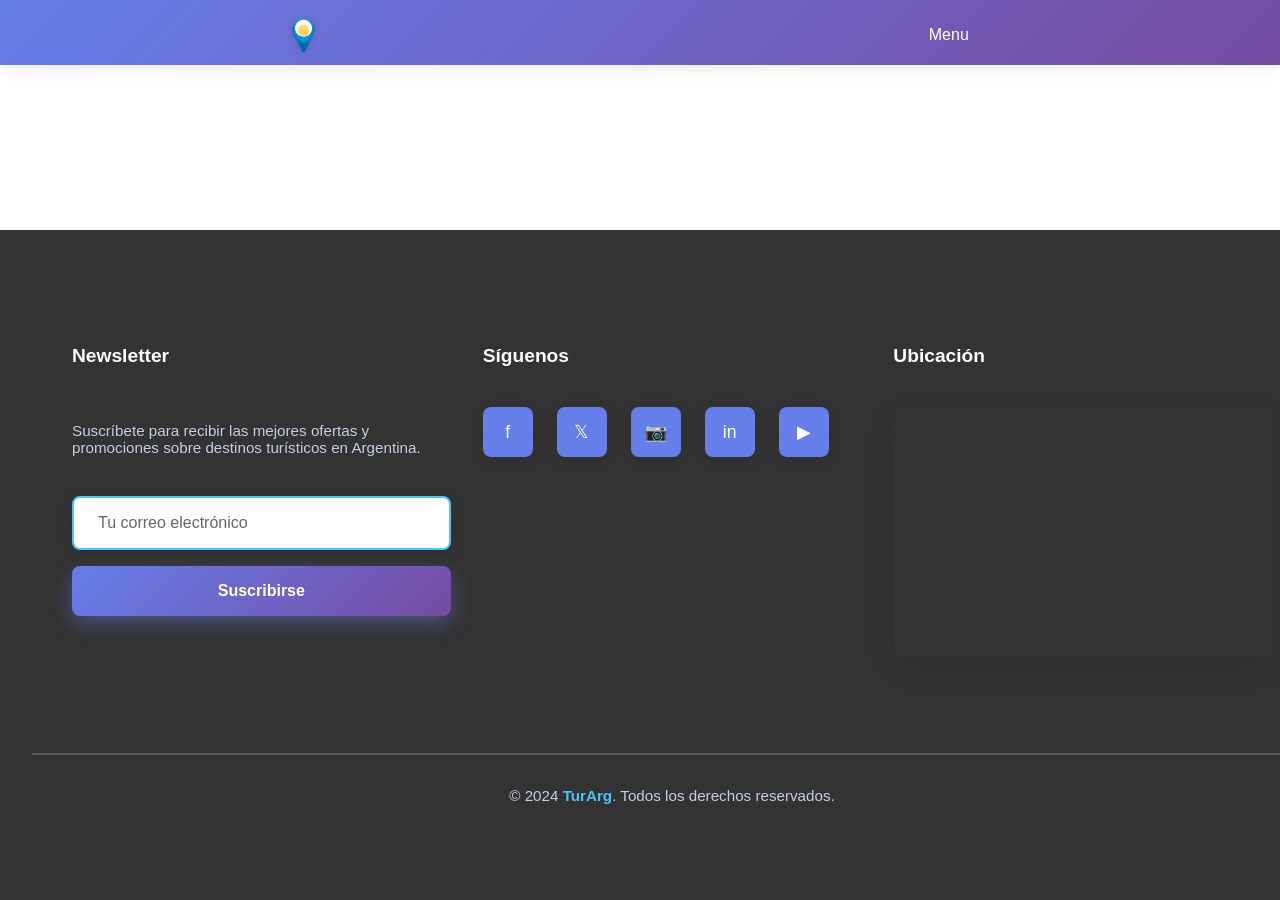
==== agencia.html @ f4c3f2ed "load new page and structure main" ====
<!doctype html>
<html lang="es">
  <head>
    <meta charset="UTF-8" />
    <meta name="viewport" content="width=device-width, initial-scale=1.0" />
    <link rel="stylesheet" href="css/pages/destino.css" />
    <title>Destino - TurArg</title>
  </head>
  <body>
    <!-- Encabezado -->
    <header>
      <nav class="navbar">
        <ul class="nav-links">
          <a href="index.html" class="logo-container">
            <img
              src="assets/images/TurArg-logo.webp"
              alt="Logo de Turi-Arg"
              title="Turi-Arg"
              class="logo"
            />
            <p class="">TurArg</p>
          </a>
          <li class="dropdown">
            <a href="#">Menu</a>
            <ul class="dropdown-menu">
              <li><a href="destino.html">Destino</a></li>
              <li><a href="#">Agencia</a></li>
              <li><a href="#">Precio</a></li>
            </ul>
          </li>
        </ul>
      </nav>
    </header>

    <!-- Contenido Principal -->
    <main class="destination-main"></main>

    <!-- Pie de página -->
    <footer>
      <div class="footer-container">
        <!-- Sección Newsletter -->
        <div class="footer-section-newsletter">
          <h3 class="footer-newsletter-title">Newsletter</h3>
          <p class="footer-newsletter-description">
            Suscríbete para recibir las mejores ofertas y promociones sobre
            destinos turísticos en Argentina.
          </p>
          <form class="newsletter-form">
            <input type="email" placeholder="Tu correo electrónico" required />
            <button type="submit">Suscribirse</button>
          </form>
        </div>

        <!-- Sección Redes Sociales -->
        <div class="footer-section-social">
          <h3 class="footer-social-title">Síguenos</h3>
          <div class="social-links">
            <a href="#" class="social-link" title="Facebook">f</a>
            <a href="#" class="social-link" title="Twitter">𝕏</a>
            <a href="#" class="social-link" title="Instagram">📷</a>
            <a href="#" class="social-link" title="LinkedIn">in</a>
            <a href="#" class="social-link" title="YouTube">▶</a>
          </div>
        </div>

        <!-- Sección Mapa Interactivo -->
        <div class="footer-section-map">
          <h3 class="footer-map-title">Ubicación</h3>
          <div class="map-container">
            <iframe
              src="https://www.openstreetmap.org/export/embed.html?bbox=-73.5,-56.0,-53.6,-21.8&layer=mapnik&marker=-38.4161,-63.6167"
              allowfullscreen=""
              loading="lazy"
              referrerpolicy="no-referrer-when-downgrade"
            >
            </iframe>
          </div>
        </div>
      </div>

      <!-- Footer Bottom -->
      <div class="footer-bottom">
        <p class="footer-copyright">
          &copy; 2024 <strong>TurArg</strong>. Todos los derechos reservados.
        </p>
      </div>
    </footer>
  </body>
</html>
---- css/pages/destino.css ----
@import url("../layout.css");
@import url("../components/navbar.css");
@import url("../components/category-filter.css");
@import url("../components/masonry-gallery.css");
@import url("../components/info-cards.css");
@import url("../components/pricing-table.css");
@import url("../components/footer.css");
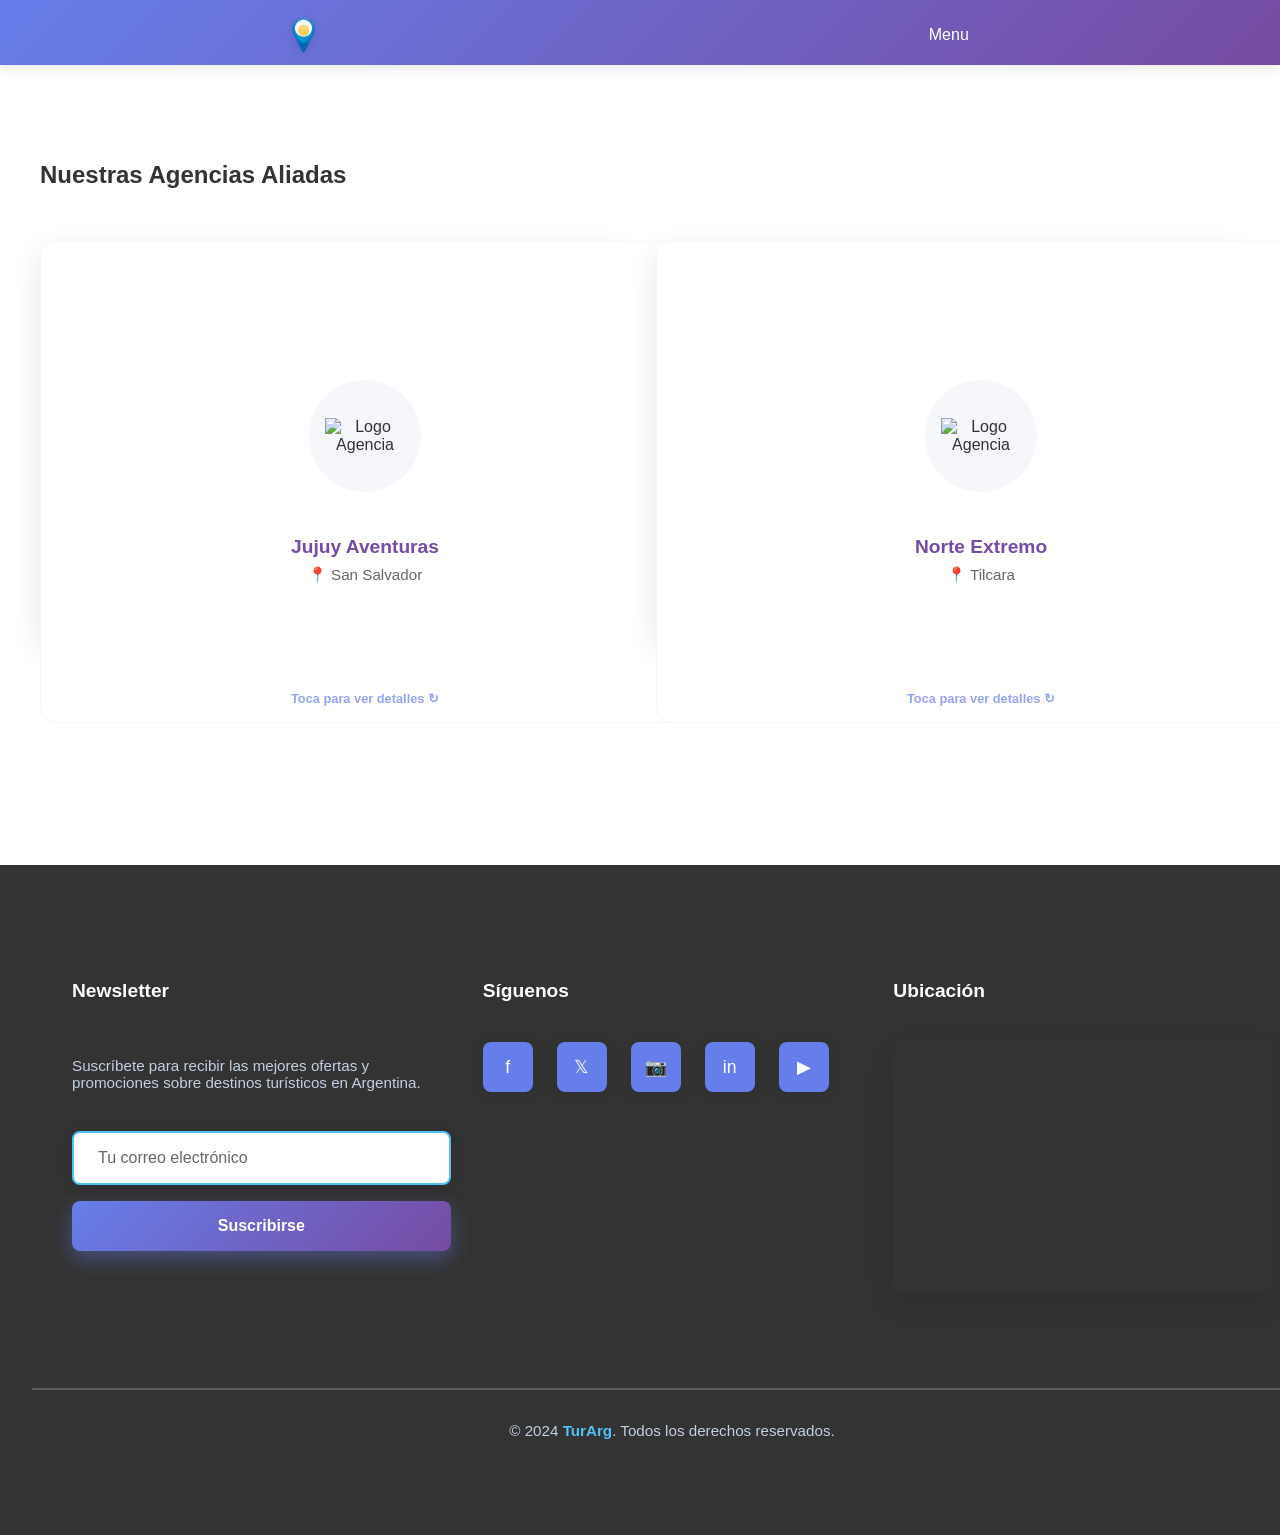
==== commit 04922f83: "new load component for agency" ====
--- a/agencia.html
+++ b/agencia.html
@@ -3,7 +3,7 @@
   <head>
     <meta charset="UTF-8" />
     <meta name="viewport" content="width=device-width, initial-scale=1.0" />
-    <link rel="stylesheet" href="css/pages/destino.css" />
+    <link rel="stylesheet" href="css/pages/agencia.css" />
     <title>Destino - TurArg</title>
   </head>
   <body>
@@ -33,7 +33,66 @@
     </header>
 
     <!-- Contenido Principal -->
-    <main class="destination-main"></main>
+    <main class="destination-main">
+      <section class="agencies-section">
+        <h1 class="filter-title">Nuestras Agencias Aliadas</h1>
+
+        <div class="agencies-grid">
+          <div class="flip-card">
+            <div class="flip-card-inner">
+              <div class="flip-card-front">
+                <div class="agency-logo">
+                  <img src="assets/icons/favicon.ico" alt="Logo Agencia" />
+                </div>
+                <h3 class="agency-name">Jujuy Aventuras</h3>
+                <span class="agency-location">📍 San Salvador</span>
+                <div class="flip-hint">Toca para ver detalles ↻</div>
+              </div>
+
+              <div class="flip-card-back">
+                <h3 class="back-title">Servicios</h3>
+                <ul class="services-list">
+                  <li>✅ Trekking Guiado</li>
+                  <li>✅ Excursiones a las Salinas</li>
+                  <li>✅ Alquiler de Bicicletas</li>
+                </ul>
+                <div class="agency-contact">
+                  <p>📞 +54 388 1234567</p>
+                  <p>📧 info@jujuyadv.com.ar</p>
+                </div>
+                <a href="#" class="btn-agency-contact">Contactar</a>
+              </div>
+            </div>
+          </div>
+
+          <div class="flip-card">
+            <div class="flip-card-inner">
+              <div class="flip-card-front">
+                <div class="agency-logo">
+                  <img src="assets/icons/favicon.ico" alt="Logo Agencia" />
+                </div>
+                <h3 class="agency-name">Norte Extremo</h3>
+                <span class="agency-location">📍 Tilcara</span>
+                <div class="flip-hint">Toca para ver detalles ↻</div>
+              </div>
+              <div class="flip-card-back">
+                <h3 class="back-title">Especialidades</h3>
+                <ul class="services-list">
+                  <li>✅ Rappel & Escalada</li>
+                  <li>✅ Travesías 4x4</li>
+                  <li>✅ Astroturismo</li>
+                </ul>
+                <div class="agency-contact">
+                  <p>📞 +54 388 7654321</p>
+                  <p>📧 contacto@norteextremo.com</p>
+                </div>
+                <a href="#" class="btn-agency-contact">Contactar</a>
+              </div>
+            </div>
+          </div>
+        </div>
+      </section>
+    </main>
 
     <!-- Pie de página -->
     <footer>
--- a/css/pages/agencia.css
+++ b/css/pages/agencia.css
@@ -0,0 +1,4 @@
+@import url("../layout.css");
+@import url("../components/navbar.css");
+@import url("../components/agency-cards.css");
+@import url("../components/footer.css");
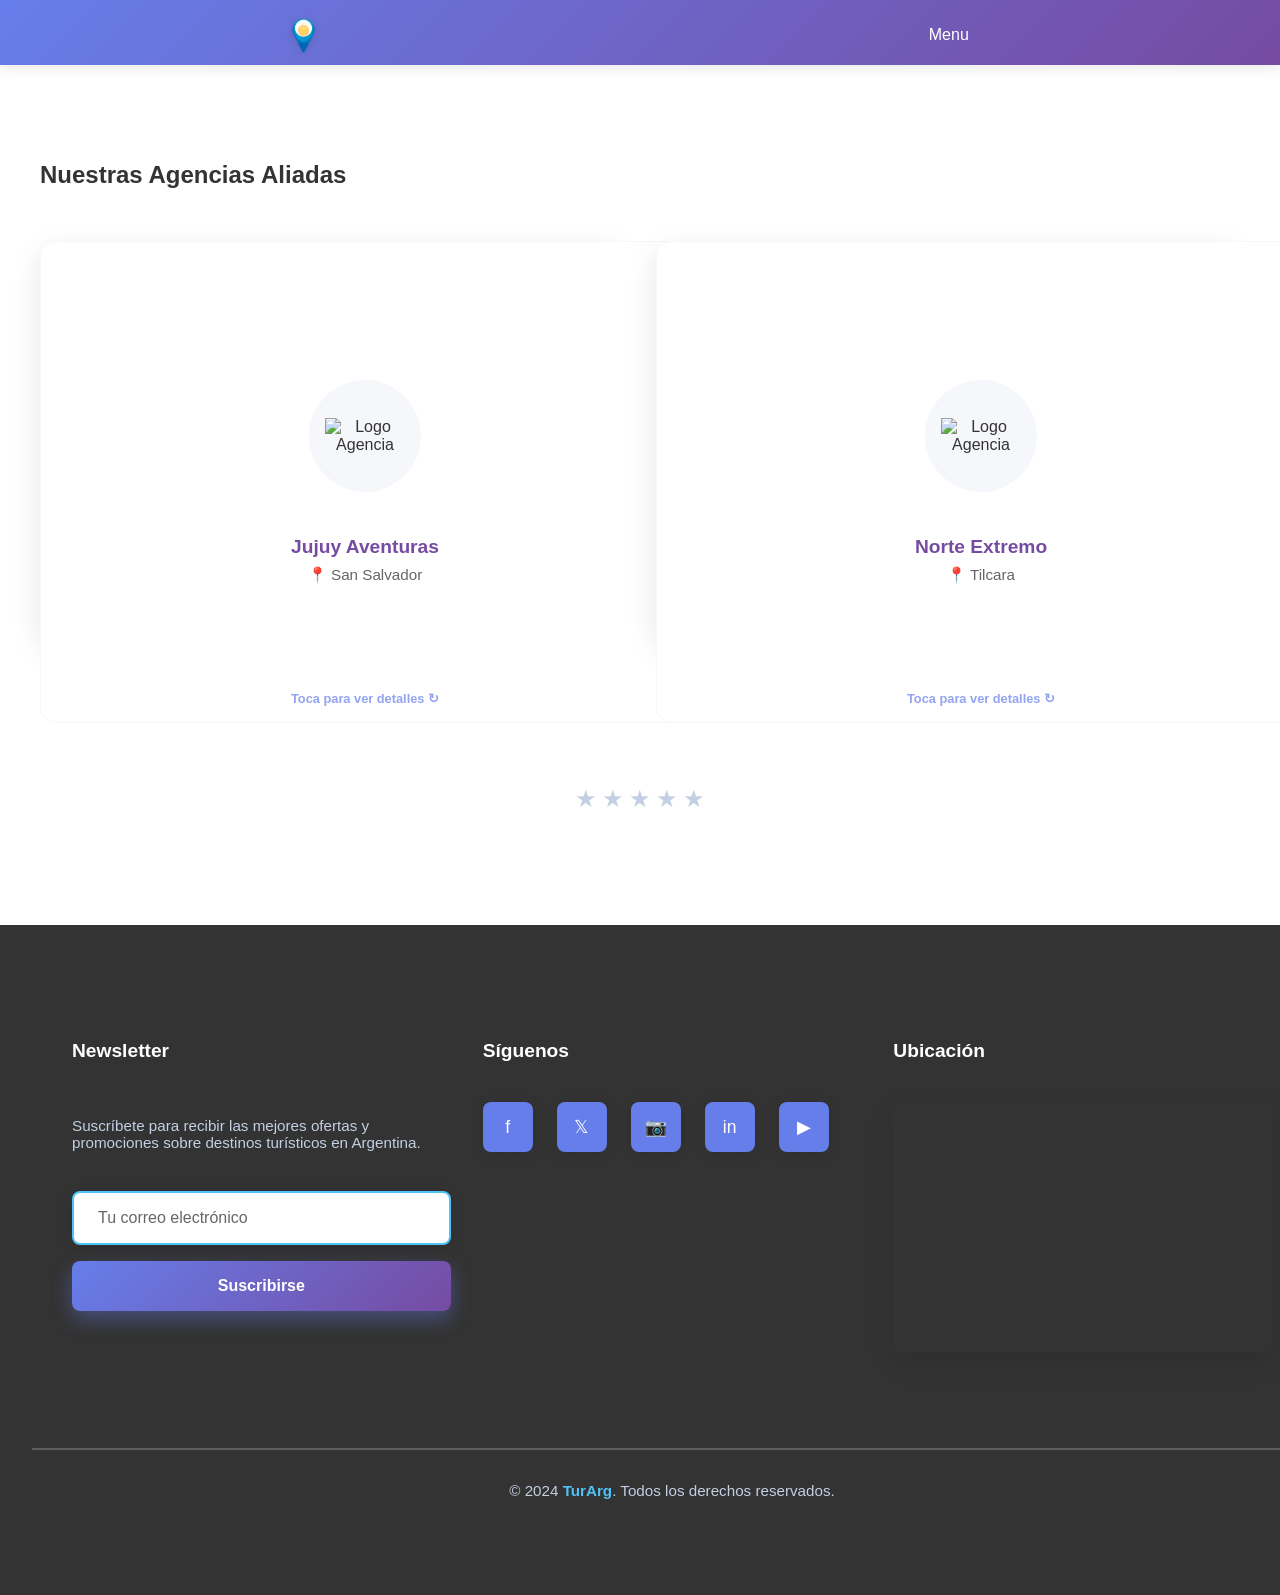
==== commit b8ae910e: "new load component system star" ====
--- a/agencia.html
+++ b/agencia.html
@@ -92,6 +92,24 @@
           </div>
         </div>
       </section>
+      <div class="rating-container">
+        <div class="star-rating">
+          <input type="radio" id="star5" name="rating" value="5" />
+          <label for="star5" title="5 estrellas">★</label>
+
+          <input type="radio" id="star4" name="rating" value="4" />
+          <label for="star4" title="4 estrellas">★</label>
+
+          <input type="radio" id="star3" name="rating" value="3" />
+          <label for="star3" title="3 estrellas">★</label>
+
+          <input type="radio" id="star2" name="rating" value="2" />
+          <label for="star2" title="2 estrellas">★</label>
+
+          <input type="radio" id="star1" name="rating" value="1" />
+          <label for="star1" title="1 estrella">★</label>
+        </div>
+      </div>
     </main>
 
     <!-- Pie de página -->
--- a/css/pages/agencia.css
+++ b/css/pages/agencia.css
@@ -1,4 +1,5 @@
 @import url("../layout.css");
 @import url("../components/navbar.css");
 @import url("../components/agency-cards.css");
+@import url("../components/star-rating.css");
 @import url("../components/footer.css");
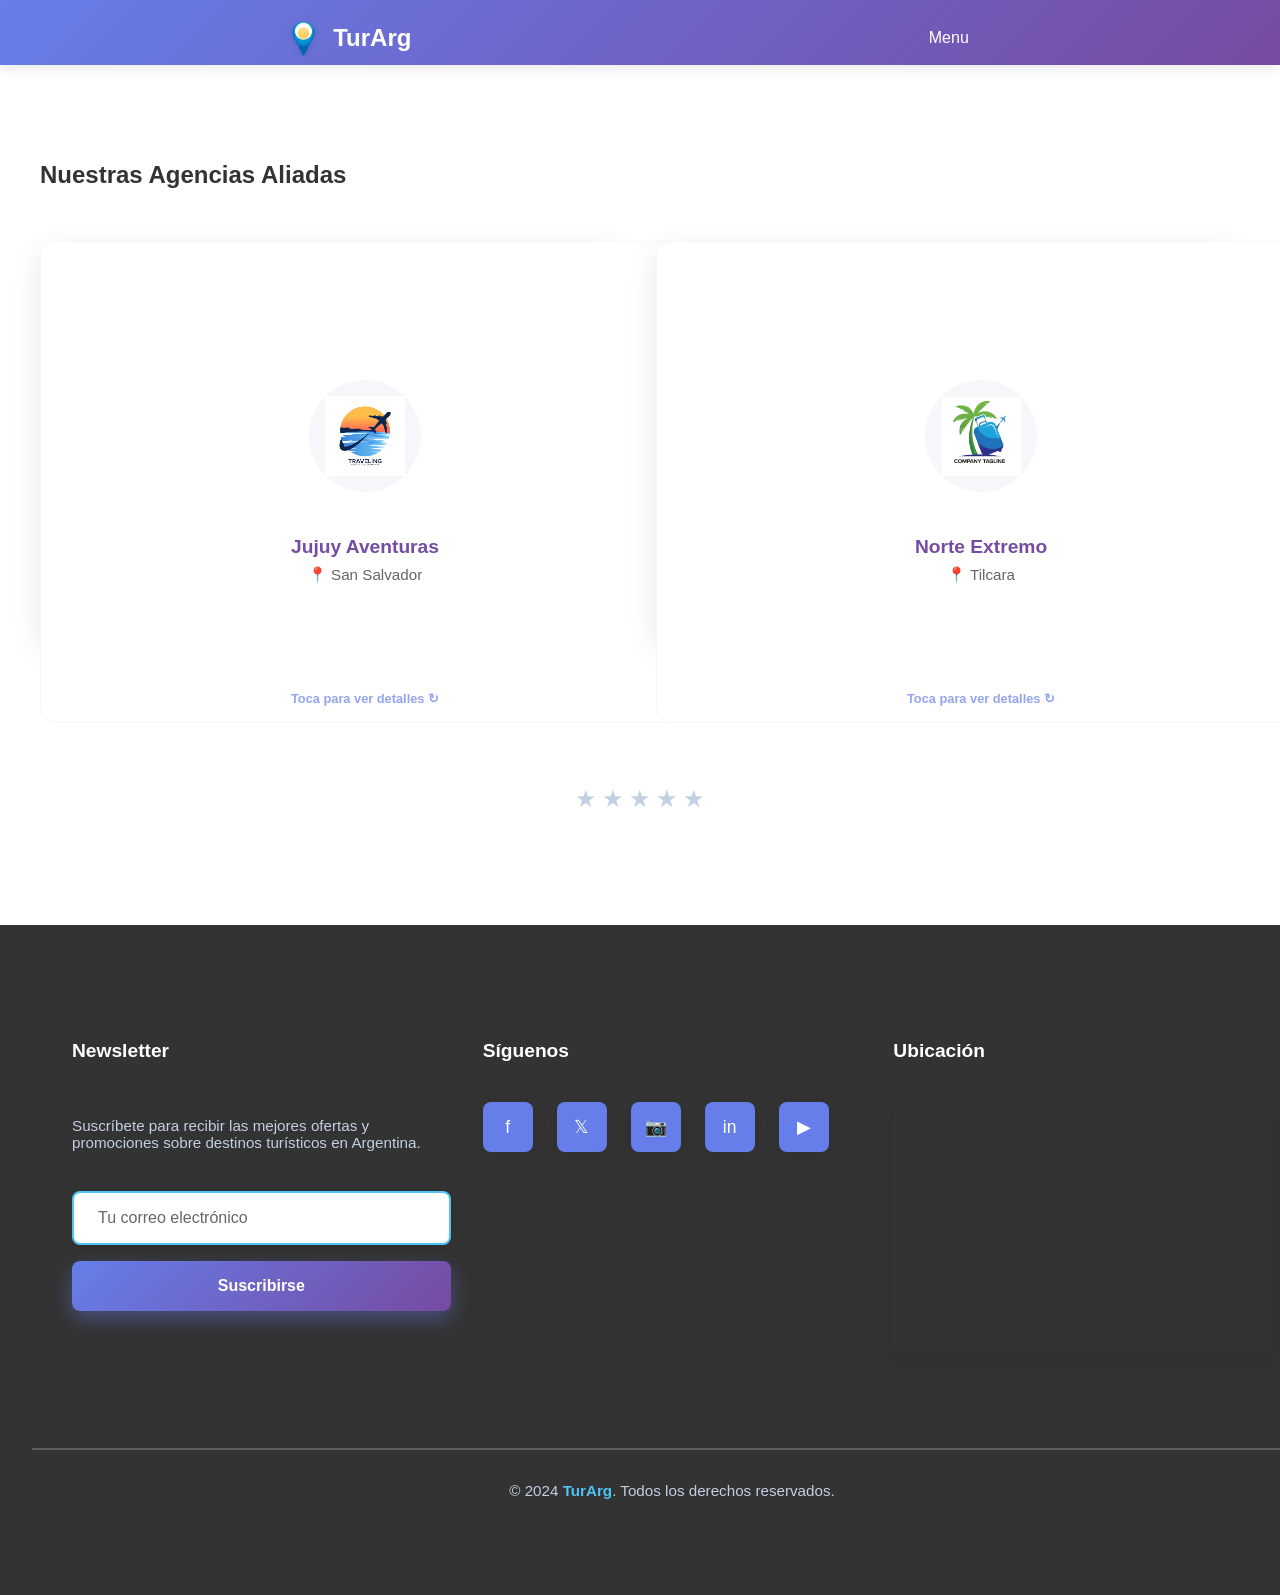
==== commit e2c41cf4: "Update navigation targets and branding visuals - Update Agencia and Precio links to agencia.html   a" ====
--- a/agencia.html
+++ b/agencia.html
@@ -24,8 +24,8 @@
             <a href="#">Menu</a>
             <ul class="dropdown-menu">
               <li><a href="destino.html">Destino</a></li>
-              <li><a href="#">Agencia</a></li>
-              <li><a href="#">Precio</a></li>
+              <li><a href="agencia.html">Agencia</a></li>
+              <li><a href="precio.html">Precio</a></li>
             </ul>
           </li>
         </ul>
@@ -42,7 +42,7 @@
             <div class="flip-card-inner">
               <div class="flip-card-front">
                 <div class="agency-logo">
-                  <img src="assets/icons/favicon.ico" alt="Logo Agencia" />
+                  <img src="assets/images/agencia1.jpg" alt="Logo Agencia" />
                 </div>
                 <h3 class="agency-name">Jujuy Aventuras</h3>
                 <span class="agency-location">📍 San Salvador</span>
@@ -69,7 +69,7 @@
             <div class="flip-card-inner">
               <div class="flip-card-front">
                 <div class="agency-logo">
-                  <img src="assets/icons/favicon.ico" alt="Logo Agencia" />
+                  <img src="assets/images/agencia2.jpg" alt="Logo Agencia" />
                 </div>
                 <h3 class="agency-name">Norte Extremo</h3>
                 <span class="agency-location">📍 Tilcara</span>
